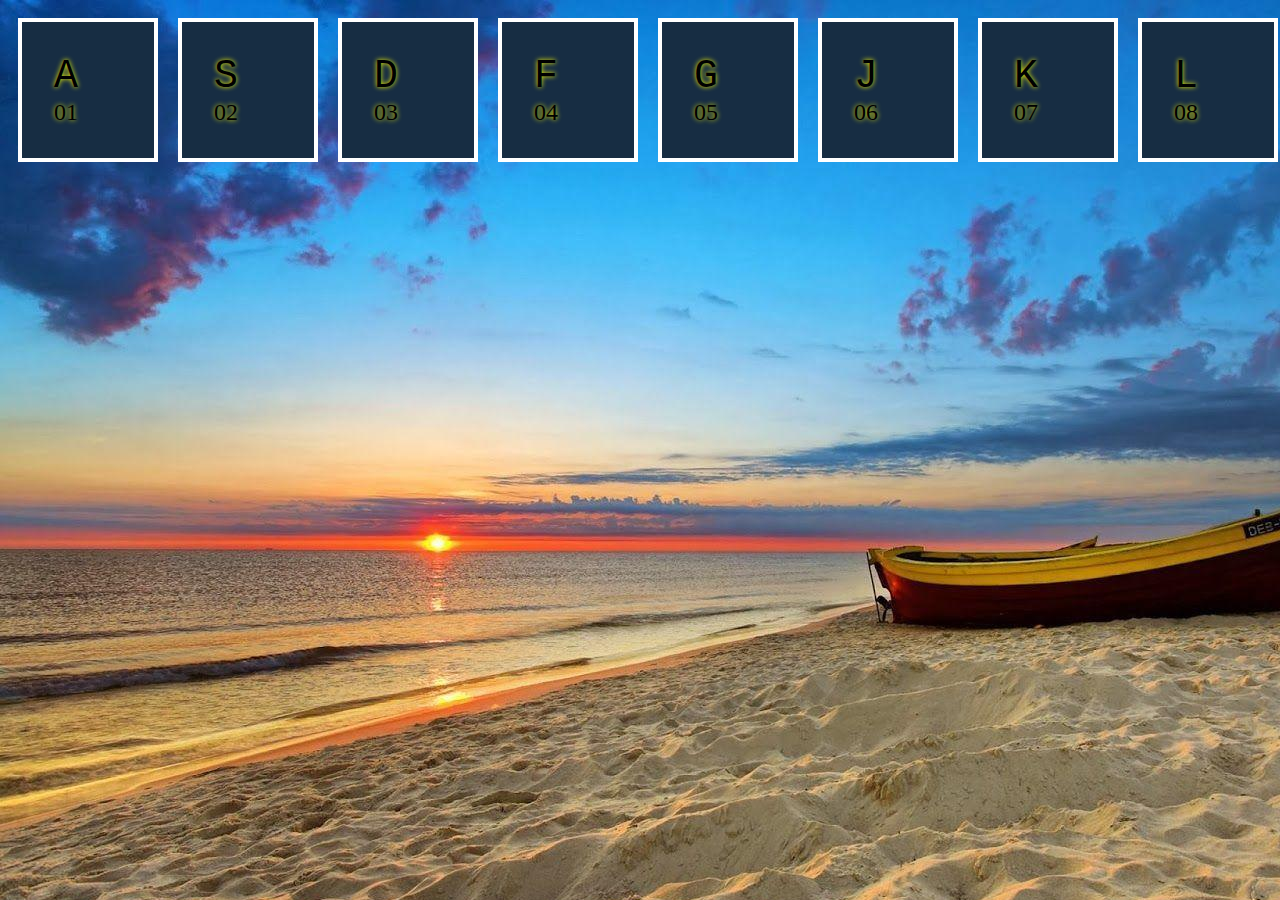
==== Day1/drumkit.html @ 557c3cb3 "new repo for practing stuff" ====
<!DOCTYPE html>
<html>
<head>
	<title>Drumkit</title>
	<link href="drumkit.css" type="text/css" rel="stylesheet">
</head>
<body>
	<div class="keys">
		<div data-key="65" class="key">
			<kbd>A</kbd>
			<span class="sound">01</span>
		</div>
		<div data-key="83" class="key">
			<kbd>S</kbd>
			<span class="sound">02</span>
		</div>
		<div data-key="68" class="key">
			<kbd>D</kbd>
			<span class="sound">03</span>
		</div>	
		<div data-key="70" class="key">
			<kbd>F</kbd>
			<span class="sound">04</span>
		</div>
		<div data-key="71" class="key">
			<kbd>G</kbd>
			<span class="sound">05</span>
		</div>
		<div data-key="74" class="key">
			<kbd>J</kbd>
			<span class="sound">06</span>
		</div>
		<div data-key="75" class="key">
			<kbd>K</kbd>
			<span class="sound">07</span>
		</div>
		<div data-key="76" class="key">
			<kbd>L</kbd>
			<span class="sound">08</span>
		</div>											
	</div>

<div class="music"><!--adding div to add a class to check-->
<audio data-key="65" src="sound/01.mp3"></audio>	
<audio data-key="83" src="sound/02.mp3 "></audio>	
<audio data-key="68" src="sound/03.mp3 "></audio>	
<audio data-key="70" src="sound/04.mp3 "></audio>	
<audio data-key="71" src="sound/05.mp3 "></audio>	
<audio data-key="74" src="sound/06.mp3  "></audio>	
<audio data-key="75" src="sound/07.mp3  "></audio>	
<audio data-key="76" src="sound/08.mp3  "></audio>	
</div>

<script src="drumkit.js"></script>
</body>
</html>
---- Day1/drumkit.css ----
body{
	height:100%;
	width:100%;
	background-image: url("1.jpg");
	background-position: cover;

}
.keys{
	display:flex;
	justify-content: center;
}
.key{
	border:4px solid white;
    margin:10px;
	width:80px;
	font-size:1.5rem;
	padding:2rem 2rem 2rem 2rem;
	background-color:rgb(23,45,67);
	text-shadow:0 0 5px yellow;
	transition: all 1s;
	
	
}

.playing{
	transform:scale(2.2);
	border-width:3px;
	border-color:yellow;
	box-shadow:0 0 5px green;
}
kbd{
	display:block;
	font-size:40px;
}
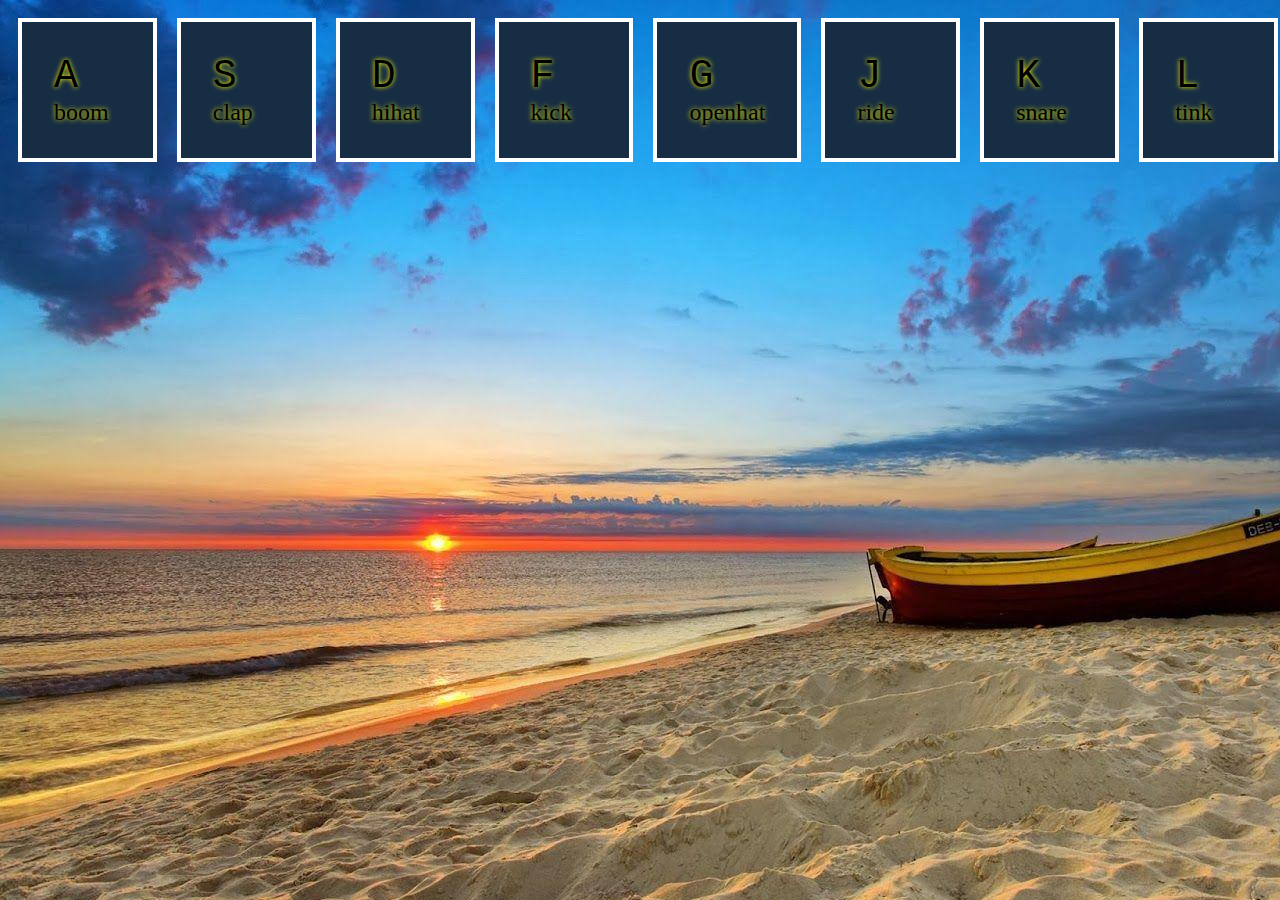
==== commit 6ce565ae: "changes the sound files" ====
--- a/Day1/drumkit.html
+++ b/Day1/drumkit.html
@@ -8,47 +8,47 @@
 	<div class="keys">
 		<div data-key="65" class="key">
 			<kbd>A</kbd>
-			<span class="sound">01</span>
+			<span class="sound">boom</span>
 		</div>
 		<div data-key="83" class="key">
 			<kbd>S</kbd>
-			<span class="sound">02</span>
+			<span class="sound">clap</span>
 		</div>
 		<div data-key="68" class="key">
 			<kbd>D</kbd>
-			<span class="sound">03</span>
+			<span class="sound">hihat</span>
 		</div>	
 		<div data-key="70" class="key">
 			<kbd>F</kbd>
-			<span class="sound">04</span>
+			<span class="sound">kick</span>
 		</div>
 		<div data-key="71" class="key">
 			<kbd>G</kbd>
-			<span class="sound">05</span>
+			<span class="sound">openhat</span>
 		</div>
 		<div data-key="74" class="key">
 			<kbd>J</kbd>
-			<span class="sound">06</span>
+			<span class="sound">ride</span>
 		</div>
 		<div data-key="75" class="key">
 			<kbd>K</kbd>
-			<span class="sound">07</span>
+			<span class="sound">snare</span>
 		</div>
 		<div data-key="76" class="key">
 			<kbd>L</kbd>
-			<span class="sound">08</span>
+			<span class="sound">tink</span>
 		</div>											
 	</div>
 
 <div class="music"><!--adding div to add a class to check-->
-<audio data-key="65" src="sound/01.mp3"></audio>	
-<audio data-key="83" src="sound/02.mp3 "></audio>	
-<audio data-key="68" src="sound/03.mp3 "></audio>	
-<audio data-key="70" src="sound/04.mp3 "></audio>	
-<audio data-key="71" src="sound/05.mp3 "></audio>	
-<audio data-key="74" src="sound/06.mp3  "></audio>	
-<audio data-key="75" src="sound/07.mp3  "></audio>	
-<audio data-key="76" src="sound/08.mp3  "></audio>	
+<audio data-key="65" src="sounds/boom.wav"></audio>	
+<audio data-key="83" src="sounds/clap.wav"></audio>	
+<audio data-key="68" src="sounds/hihat.wav"></audio>	
+<audio data-key="70" src="sounds/kick.wav"></audio>	
+<audio data-key="71" src="sounds/openhat.wav"></audio>	
+<audio data-key="74" src="sounds/ride.wav"></audio>	
+<audio data-key="75" src="sounds/snare.wav "></audio>	
+<audio data-key="76" src="sounds/tink.wav "></audio>	
 </div>
 
 <script src="drumkit.js"></script>
